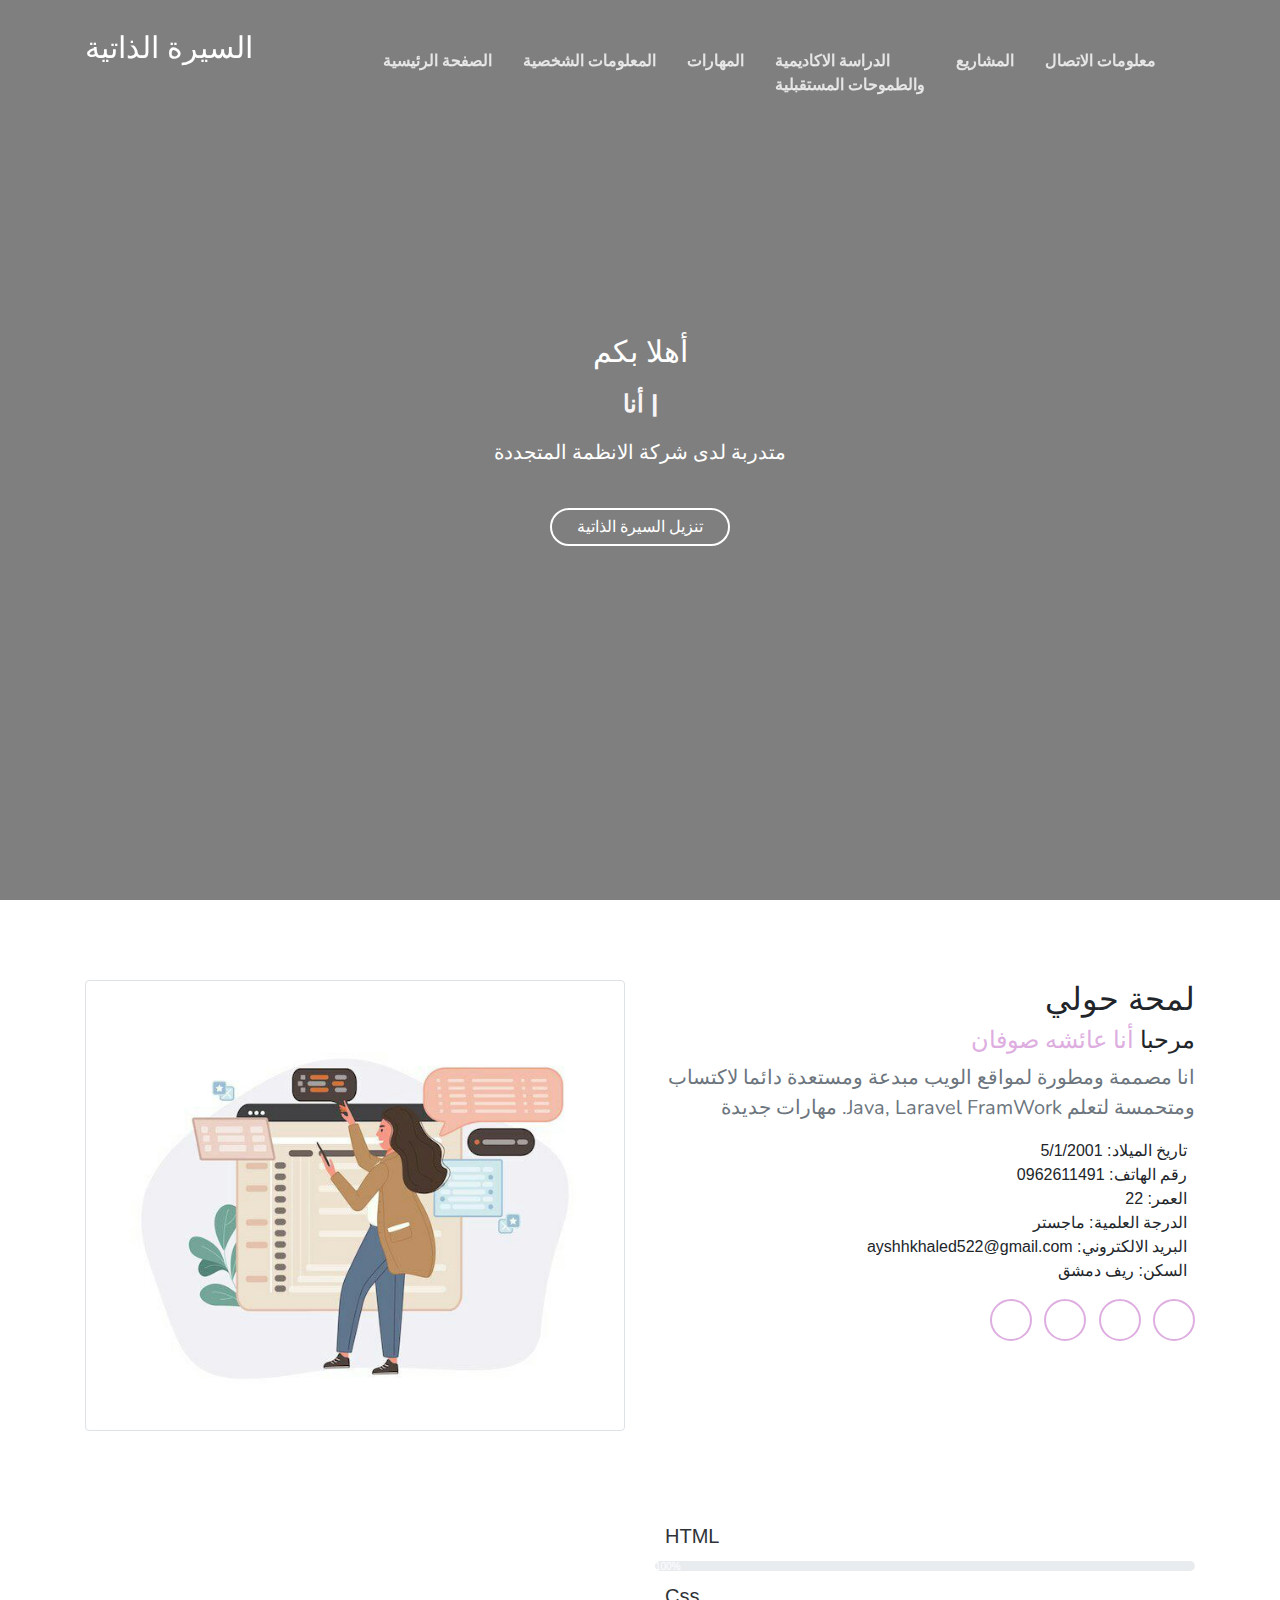
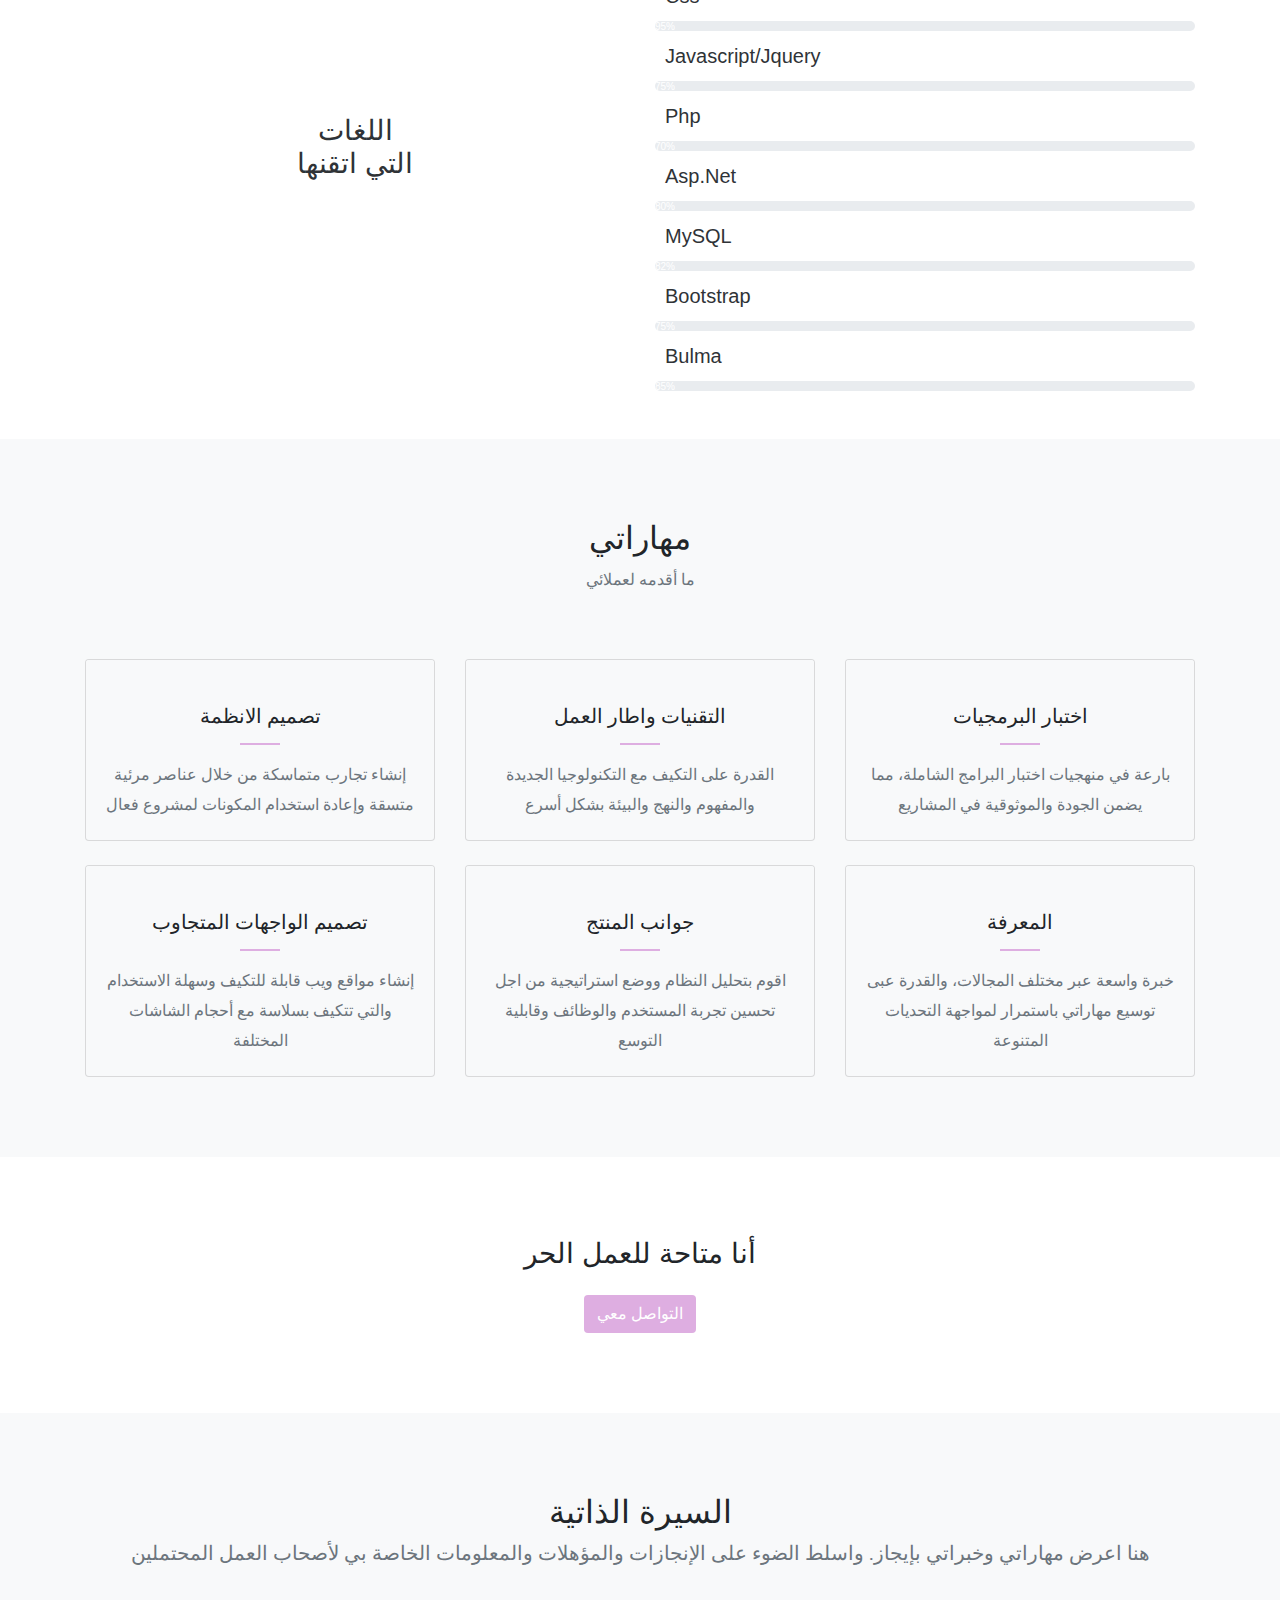
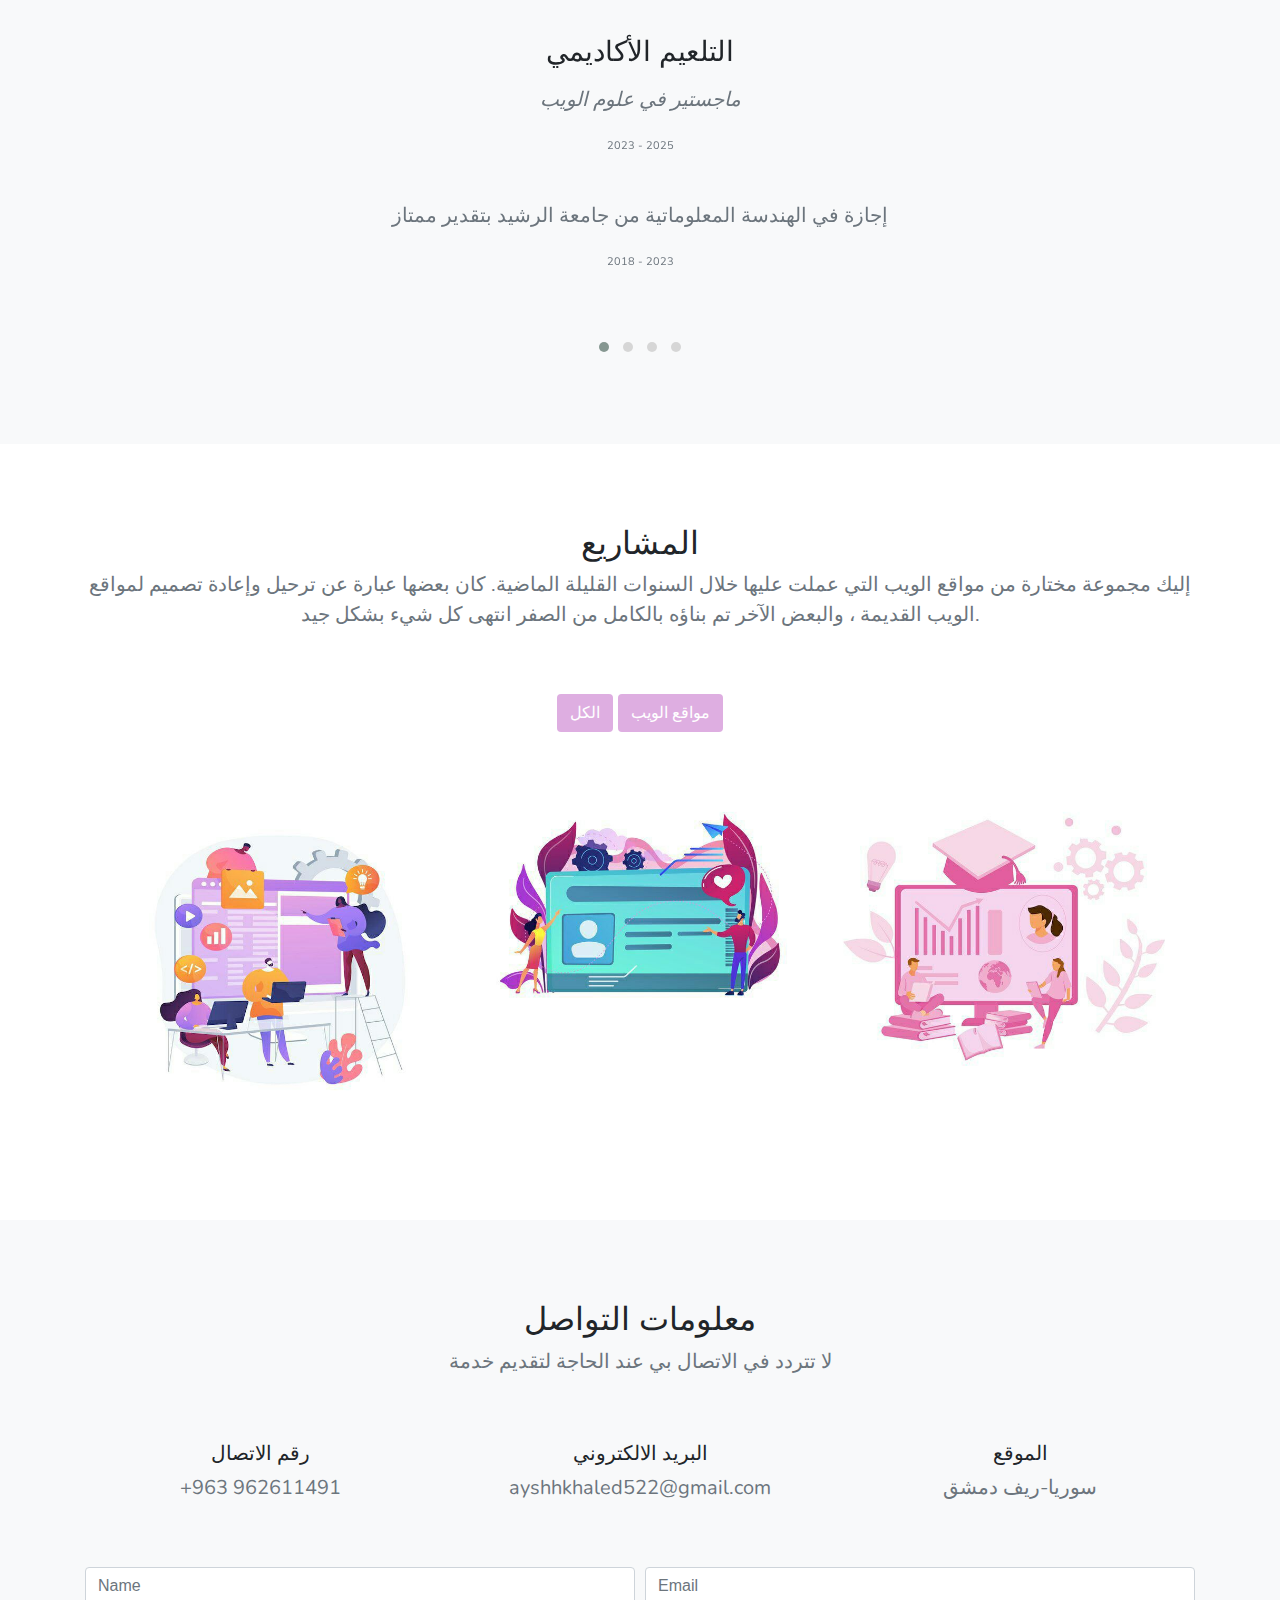
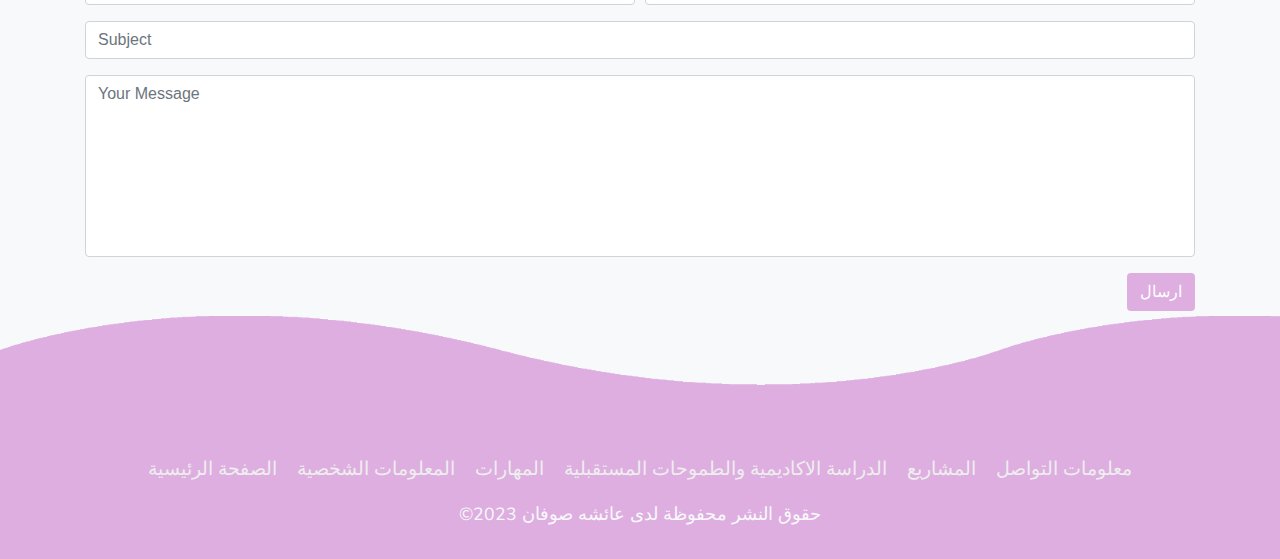
==== index-Ar.html @ 550a2914 "add Arabic page" ====
<!DOCTYPE html>
<html lang="Arabic">
<head>
  <meta charset="UTF-8">
  <meta name="viewport" content="width=device-width, initial-scale=1.0">
  <meta http-equiv="X-UA-Compatible" content="ie=edge">
  <link rel="stylesheet" href="css/style.css">
  <link rel="stylesheet" href="lib/bootstrap/css/bootstrap.min.css">
  <link rel="stylesheet" href="lib/owl.carousel.min.css">
  <link rel="stylesheet" href="lib/owl.theme.default.min.css">
  <link rel="icon" href="images/A-removebg-preview.ico">
  <link rel="stylesheet" href="https://use.fontawesome.com/releases/v5.8.1/css/all.css" integrity="sha384-50oBUHEmvpQ+1lW4y57PTFmhCaXp0ML5d60M1M7uH2+nqUivzIebhndOJK28anvf" crossorigin="anonymous">
  <link rel="stylesheet" href="https://cdnjs.cloudflare.com/ajax/libs/font-awesome/6.4.0/css/all.min.css" integrity="sha512-iecdLmaskl7CVkqkXNQ/ZH/XLlvWZOJyj7Yy7tcenmpD1ypASozpmT/E0iPtmFIB46ZmdtAc9eNBvH0H/ZpiBw==" crossorigin="anonymous" referrerpolicy="no-referrer" />
  <link href="https://fonts.googleapis.com/css?family=Montserrat:400,600,700|Nunito:400,700|Poppins:200,300,400,500,600,700,800,900" rel="stylesheet">
  <link rel="stylesheet" href="lib/animate.css">
  <title>السيرة الذاتية-عائشه صوفان</title>
</head>
<body>
  <div class="preloader">
    <div class="circle"></div>
  </div>

  <!--nav-->
  <nav class="navbar navbar-expand-md  sticky  fixed-top r-nav">
    <div class="container">

      <a class="navbar-brand animated fadeInLeft" href="#">السيرة الذاتية</a>
      <button class="navbar-toggler" type="button" data-toggle="collapse" data-target="#navbarId" >
        <span><i class="fas fa-bars hamburger"></i></span>
      </button>

      <div class="collapse navbar-collapse" id="navbarId">
        <ul class="navbar-nav ml-auto">
          <li class="nav-item animated fadeInRight">
            <a class="nav-link" href="#home">الصفحة الرئيسية<span class="sr-only">(current)</span></a>
          </li>
          <li class="nav-item animated fadeInRight">
            <a class="nav-link" href="#about">المعلومات الشخصية</a>
          </li>
          <li class="nav-item animated fadeInRight">
            <a class="nav-link" href="#Skills">المهارات</a>
          </li>
          <li class="nav-item animated fadeInRight">
            <a class="nav-link" href="#testimony">الدراسة الاكاديمية <br>والطموحات المستقبلية</a>
          </li>
          <li class="nav-item animated fadeInRight">
            <a class="nav-link" href="#work">المشاريع</a>
          </li>
          <li class="nav-item animated fadeInRight">
            <a class="nav-link" href="#contact">معلومات الاتصال</a>
          </li>
          <li class="nav-item dropdown">
            <a class="nav-link" href="#" id="navbarDropdown" role="button" data-toggle="dropdown" aria-haspopup="true" aria-expanded="false">
              <i class="fa-solid fa-globe"></i>
            </a>
            <div class="dropdown-menu" style="background-color: #EF8FB1;" aria-labelledby="navbarDropdown">
              <a class="dropdown-item" href="index.html">English</a>
              <a class="dropdown-item" href="index-Ar.html">Arabic</a>
             
            </div>
          </li>
        </ul>
        
      </div>
    </div>

  </nav>
<!--Home-->
  <header id="home">
    <div class="container-fluid header-content">
      <div class="row">
        <div class="col">
          <div class="content-box text-center animated fadeInUp">
            <h4>أهلا بكم</h4>
            <h1  style="color:#F9F5F6;font-weight:bold;font-size:x-large;">أنا <span class="element" style="color:#DEAEE1;font-weight:bold;font-size:x-large;"></span></h1>
            <p> متدربة لدى شركة الانظمة المتجددة</p>
            <a href="Aisha.pdf" class="btn">تنزيل السيرة الذاتية</a>
          </div>
        </div>
      </div>
    </div>
  </header>

  <!-- About Section -->
 
  <section class="about r-p"style="text-align:right;" id="about">
    <div class="container">
      <div class="row">
        <div class="col-lg-6 way-fade-up">
          <img src="images/girl.jpg" width="900" height="1600" class="img-fluid img-thumbnail" alt="Profile Picture">
        </div>
        <div class="col-lg-6 way-fade-up mt-5 mt-lg-0">
          <h2 class="">لمحة حولي</h2>
          <h4 class="">مرحبا <span style="color:#DEAEE1;">أنا عائشه صوفان</span></h4>

          <p>انا مصممة ومطورة لمواقع الويب مبدعة ومستعدة دائما لاكتساب مهارات جديدة  .Java, Laravel FramWork ومتحمسة لتعلم
          </p>
          <p><ul class="list-inline">
            <li class= "list-inline-item animated slideInUp">
             تاريخ الميلاد: 5/1/2001</li><br>
            <li class= "list-inline-item animated slideInUp">رقم الهاتف: 0962611491</li><br>
            <li class= "list-inline-item animated slideInUp">العمر: 22</li><br>
            <li class= "list-inline-item animated slideInUp">الدرجة العلمية: ماجستر</li><br>
            <li class= "list-inline-item animated slideInUp">ayshhkhaled522@gmail.com :البريد الالكتروني</li><br>
            <li class= "list-inline-item animated slideInUp">السكن: ريف دمشق</li><br>
            
          </ul></p>

          <div class="r-icon">
            <ul class="list-inline">
              <li class="list-inline-item animated slideInUp"><a href="https://www.facebook.com/aisha.soufan.9?mibextid=ZbWKwL"><i class="fab fa-facebook"></i></a></li>
              <li class="list-inline-item animated slideInUp"><a href="https://instagram.com/aisha__soufan?igshid=MzRlODBiNWFlZA=="><i class="fa-brands fa-instagram"></i></a></li>
              <li class="list-inline-item animated slideInUp"><a href="https://www.linkedin.com/in/aisha-soufan-76017b273"><i class="fa-brands fa-linkedin"></i></a></li>
              <li class="list-inline-item animated slideInUp"><a href="https://github.com/Aishaso"><i class="fa-brands fa-github"></i></a></li>
            </ul>
          </div>
        </div>
      </div>
    </div>
  </section>

  <!-- Experience -->
  <section class="experience  mb-5" id="experience" style="color: #2F3337;">
    <div class="container">
      <div class="row">
        <div class="col-md-6 text-center d-flex align-items-center justify-content-center way-fade-up"><h3>اللغات <br>التي اتقنها</h3></div>
        <div class="col-md-6 way-fade-up">
          <label>HTML</label>
          <div class="progress">
            <div class="progress-bar progress-color" role="progressbar" style="width: 0%"  aria-valuenow="0" aria-valuemin="0" aria-valuemax="100">100%</div>
          </div>

          <label>Css</label>
          <div class="progress">
            <div class="progress-bar progress-color" role="progressbar" style="width: 0%" aria-valuenow="0" aria-valuemin="0" aria-valuemax="100">95%</div>
          </div>

          <label>Javascript/Jquery</label>
          <div class="progress">
            <div class="progress-bar progress-color" role="progressbar" style="width: 0%" aria-valuenow="0" aria-valuemin="0" aria-valuemax="100">75%</div>
          </div>

          <label>Php</label>
          <div class="progress">
            <div class="progress-bar progress-color" role="progressbar" style="width: 0%" aria-valuenow="0" aria-valuemin="0" aria-valuemax="100">70%</div>
          </div>

          <label>Asp.Net</label>
          <div class="progress">
            <div class="progress-bar progress-color" role="progressbar" style="width: 0%" aria-valuenow="0" aria-valuemin="0" aria-valuemax="100">80%</div>
          </div>

          <label>MySQL </label>
          <div class="progress">
            <div class="progress-bar progress-color" role="progressbar" style="width: 0%" aria-valuenow="0" aria-valuemin="0" aria-valuemax="100">82%</div>
          </div>
          <label>Bootstrap</label>
          <div class="progress">
            <div class="progress-bar progress-color" role="progressbar" style="width: 0%" aria-valuenow="0" aria-valuemin="0" aria-valuemax="100">75%</div>
          </div>
          <label>Bulma</label>
          <div class="progress">
            <div class="progress-bar progress-color" role="progressbar" style="width: 0%" aria-valuenow="0" aria-valuemin="0" aria-valuemax="100">85%</div>
          </div>
        </div>
      </div>
    </div>
  </section>

  <!-- Skills -->
  <section class="services bg-sec r-p " id="Skills">
    <div class="container text-center">
      <div class="row">
        <div class="col mb-5 way-fade-right ">
          <div class="col">
            <h2>مهاراتي</h2>
            <p>ما أقدمه لعملائي</p>
          </div>
        </div>
      </div>
      <!-- cards -->
      <div class="row text-center way-fade-up">
        <div class="col-lg-4">
          <div class="card">
            <div class="card-header">
              <i class="fa-solid fa-sitemap fa-fade"></i>
            </div>

            <div class="card-body">
              <h5 class="card-title">تصميم الانظمة</h5>
              <div class="service-border"></div>
              <p class="card-text">إنشاء تجارب متماسكة من خلال عناصر مرئية متسقة وإعادة استخدام المكونات لمشروع فعال</p>

            </div>
          </div>
        </div>
        <div class="col-lg-4">
          <div class="card">
            <div class="card-header">
              <i class="fa-solid fa-code fa-fade"></i>
            </div>
            <div class="card-body">
              <h5 class="card-title">التقنيات واطار العمل</h5>
              <div class="service-border"></div>
              <p class="card-text">القدرة على التكيف مع التكنولوجيا الجديدة والمفهوم والنهج والبيئة بشكل أسرع</p>

            </div>
          </div>
        </div>
        <div class="col-lg-4">
          <div class="card">
            <div class="card-header">
              <i class="fa-solid fa-gears fa-fade"></i>
            </div>
            <div class="card-body">
              <h5 class="card-title">اختبار البرمجيات</h5>
              <div class="service-border"></div>
              <p class="card-text">بارعة في منهجيات اختبار البرامج الشاملة، مما يضمن الجودة والموثوقية في المشاريع</p>

            </div>
          </div>
        </div>
      </div>
      <div class="row text-center way-fade-up mt-4">
        <div class="col-lg-4">
          <div class="card">
            <div class="card-header">
              <i class="fa-solid fa-mobile fa-fade"></i>
            </div>
            <div class="card-body">
              <h5 class="card-title">تصميم الواجهات المتجاوب</h5>
              <div class="service-border"></div>
              <p class="card-text">إنشاء مواقع ويب قابلة للتكيف وسهلة الاستخدام والتي تتكيف بسلاسة مع أحجام الشاشات المختلفة</p>

            </div>
          </div>
        </div>
        <div class="col-lg-4">
          <div class="card">
            <div class="card-header">
              <i class="fa-solid fa-window-restore fa-fade"></i>
            </div>
            <div class="card-body">
              <h5 class="card-title">جوانب المنتج</h5>
              <div class="service-border"></div>
              <p class="card-text">اقوم بتحليل النظام ووضع استراتيجية من اجل تحسين تجربة المستخدم والوظائف وقابلية التوسع 
            </div>
          </div>
        </div>
        <div class="col-lg-4">
          <div class="card">
            <div class="card-header">
              <i class="fa-solid fa-globe fa-fade"></i>
            </div>
            <div class="card-body">
              <h5 class="card-title">المعرفة</h5>
              <div class="service-border"></div>
              <p class="card-text">خبرة واسعة عبر مختلف المجالات، والقدرة عبى توسيع مهاراتي باستمرار لمواجهة التحديات المتنوعة</p>

            </div>
          </div>
        </div>
      </div>


    </div>


  </section>

  <!-- Hire Me -->
  <section class="hire r-p" id="hire">
    <div class="container text-center">
      <div class="row">
        <div class="col way-fade-left">
          <h3 class="mb-4">أنا متاحة للعمل الحر</h3>
          <a href="#contact" class="btn r-btn ">التواصل معي</a>
        </div>
      </div>
    </div>
  </section>

  <!-- Resume -->
  <section class="testimony r-p  bg-sec" id="testimony">
    <div class="container text-center">
      <div class="row">
        <div class="col way-fade-right">
          <h2>السيرة الذاتية</h2>
          <p>هنا اعرض مهاراتي وخبراتي بإيجاز. واسلط الضوء على الإنجازات والمؤهلات والمعلومات الخاصة بي لأصحاب العمل المحتملين</p>
        </div>
      </div>
      <div class="row">
        <div class="col">
          <div class="owl-carousel owl-theme">

            <div class="item">
              <div class="test-item text-center">
                <i class="fa-solid fa-graduation-cap fa-fade"></i>
                <h3>التلعيم الأكاديمي</h3>
                <p class="text-muted font-italic mt-3">ماجستير في علوم الويب</p>
                <p class="test-name">2023 - 2025</p>
                <br> <p>إجازة في الهندسة المعلوماتية من جامعة الرشيد بتقدير ممتاز</p>
                <p class="test-name">2018 - 2023</p>
              </div>
            </div>

            <div class="item">
              <div class="test-item text-center">
                <i class="fa-solid fa-trophy fa-fade"></i>
                <h3>الطموحات المستقبلية</h3>
                <p class="text-muted font-italic mt-3">أنا مطور Full-Stack مبدع وحيوي ومستعد دائمًا لاكتساب مهارات وأساليب جديدة.  أنا متحمس لتعلم مهارات جديدة وتطوير Java و إطار عمل Laravel.</p>
                <p class="test-name">طموحات عائشه المستقبلية</p>
              </div>
            </div>

            <div class="item">
              <div class="test-item text-center">
                <i class="fa-solid fa-briefcase fa-fade"></i>
                <h3>
                  الهدف الوظيفي</h3>
                <p class="text-muted font-italic">فرد متحمس لديه معرفة عميقة باللغات وأدوات التطوير ، ويسعى للحصول على منصب في شركة موجهة نحو النمو حيث يمكنني استخدام مهاراتي لصالح الشركة مع امتلاك مجال لتطوير مهاراتي الخاصة.</p>
                <p class="test-name">هدف عائشه</p>
              </div>
            </div>

            <div class="item">
              <div class="test-item text-center">
                <i class="fa-solid fa-laptop-code fa-fade"></i>
                <h3>الخبرة العملية</h3>
                <p class="text-muted font-italic mt-3">مبتدئة بمجال تطوير مواقع الويب<br> متدربة لدى شركة الأنظمة المتجددة</p>
                <p class="test-name">2023 -الان</p>
              </div>
            </div>

          </div>


        </div>
      </div>
    </div>
  </section>



  <!--  Work -->
  <section class="work  r-p" id="work">
    <div class="container text-center">
      <div class="row">
        <div class="col  mb-5 way-fade-left">
          <h2>المشاريع</h2>
          <p>إليك مجموعة مختارة من مواقع الويب التي عملت عليها خلال السنوات القليلة الماضية. كان بعضها عبارة عن ترحيل وإعادة تصميم لمواقع الويب القديمة ، والبعض الآخر تم بناؤه بالكامل من الصفر انتهى كل شيء بشكل جيد.</p>
        </div>
      </div>
      <div class="row">
        <div class="col-xs-12 mx-auto mb-5 way-fade-left">
          <button class="btn r-btn" data-filter="all">الكل</button>
          <button class ="btn r-btn" data-filter="1">مواقع الويب</button>
         
        </div>
      </div>
      <div class="container">
        <div class="row filter-container mx-auto img-loaded">

          <div class="col-xs-6 col-sm-4 col-md-4 filtr-item card-wrapper " data-category="1">
            <div>
              <img src="images/po.png" class="img-fluid" alt="">
              <div class="middle">
                <div class="text"><a href="https://aishaso.github.io/Task2/"><i class="fa-solid fa-link"></i></a></div>
              </div>
            </div>
          </div>
          <div class="col-xs-6 col-sm-4 col-md-4 filtr-item card-wrapper " data-category="">
            <div>
              <img src="images/po3.png" class="img-fluid" alt="">
              <div class="middle">
                <div class="text"><a href="https://aishaso.github.io/Portfolio/ "><i class="fa-solid fa-link"></i></a></div>
              </div>
            </div>
          </div>
          <div class="col-xs-6 col-sm-4 col-md-4 filtr-item card-wrapper " data-category="1">
            <div>
              <img src="images/photo_2023-07-10_20-02-43.jpg" class="img-fluid" alt="">
              <div class="middle">
                <div class="text"><a href="https://aishaso.github.io/Task1/ "><i class="fa-solid fa-link"></i></a></div>
              </div>
            </div>
          </div>

        
        
        </div>
      
    </div>

  </section>

  <!-- Contact -->
  <section class="contact r-p bg-sec" id="contact">
    <div class="container text-center">
      <div class="row">
        <div class="col way-fade-left">
          <h2>معلومات التواصل</h2>
          <p>لا تتردد في الاتصال بي عند الحاجة لتقديم خدمة</p>
        </div>
      </div>
      <div class="row mt-5 way-fade-left ">
        <div class="col-md-4">
          <div class="r-icon"> <i class="fa-solid fa-mobile fa-fade"></i></div>
          <div class="text-center">
            <h5>رقم الاتصال</h5>
            <p>+963 962611491</p>
          </div>
        </div>

        <div class="col-md-4">
          <div class="r-icon"><i class="fa-solid fa-envelope fa-fade"></i></div>
          <div class="text-center">
            <h5>البريد الالكتروني</h5>
            <p class="text-muted">ayshhkhaled522@gmail.com</p>

          </div>
        </div>

        <div class="col-md-4">
          <div class="r-icon"><i class="fa-solid fa-location-dot fa-fade"></i></div>
          <div class="text-center">
            <h5>الموقع</h5>
            <p class="text-muted">سوريا-ريف دمشق</p>

          </div>
        </div>
      </div>
      <div class="row mt-5">
        <div class="col">
          <form>
            <div class="form-row way-fade-left">
              <div class="form-group col-md-6">

                <input type="text" class="form-control" placeholder="Name">
              </div>
              <div class="form-group col-md-6">

                <input type="email" class="form-control" placeholder="Email">
              </div>
            </div>
            <div class="form-group way-fade-left">
              <input type="text" class="form-control" placeholder="Subject">
            </div>
            <div class="form-group way-fade-left">
              <textarea class="form-control" rows="7" placeholder="Your Message" style="resize:none;"></textarea>
            </div>

            <button type="submit" class="btn r-btn float-right way-fade-left">ارسال</button>
          </form>
        </div>
      </div>
    </div>
  </section>

  <!-- footer -->
<footer>
  <div class="waves">
    <div class="wave" id="wave1"></div>
    <div class="wave" id="wave2"></div>
    <div class="wave" id="wave3"></div>
    <div class="wave" id="wave4"></div>

  </div>
  <ul class="social_icon">
    <li><a href="https://www.facebook.com/aisha.soufan.9?mibextid=ZbWKwL"><i class="fab fa-facebook"></i></a></li>
    <li><a href="https://instagram.com/aisha__soufan?igshid=MzRlODBiNWFlZA=="><i class="fa-brands fa-instagram"></i></a></li>
    <li><a href="https://github.com/Aishaso"><i class="fa-brands fa-github"></i></a></li>
    <li><a href="https://www.linkedin.com/in/aisha-soufan-76017b273"><i class="fa-brands fa-linkedin"></i></a></li>
  </ul>
  <ul class="menu">
    <li><a href="#home">الصفحة الرئيسية</a></li>
    <li><a href="#about">المعلومات الشخصية</a></li>
    <li><a href="#Skills">المهارات</a></li>
    <li><a href="#testimony">الدراسة الاكاديمية والطموحات المستقبلية</a></li>
    <li><a href="#work">المشاريع</a></li>
    <li><a href="#contact">معلومات التواصل</a></li>
  </ul>
  <p>  &copy;2023 حقوق النشر محفوظة لدى عائشه صوفان</p>
 </footer>
 

  <script src="lib/jquery-3.3.1.min.js"></script>
  <script src="lib/popper.min.js"></script>
  <script src="lib/bootstrap/js/bootstrap.min.js"></script>
  <script src="lib/jquery.smooth-scroll.js"></script>
  <script src="lib/imagesloaded.pkgd.min.js"></script>
  <script src="lib/owl.carousel.min.js"></script>
  <script src="lib/typed.js"></script>
  <script src="lib/jquery.waypoints.min.js"></script>
  <script src="lib/jquery.filterizr.min.js"></script>

  <script src="js/app.js"></script>
 
  <script  charset="utf-8" type="text/javascript">
  var typed1 = new Typed(".element", {
    strings: ['عائشه صوفان', 'مطورة واجهات امامية','مطورة واجهات خلفية'],
    smartBackspace: true,
    typeSpeed: 100,
    backSpeed: 100,
    loop: true,
    loopCount: Infinity,
    startDelay: 1000
  });</script>
  
</body>
</html>
---- css/style.css ----
* {
  padding: 0;
  margin: 0;
}
h1,
h2,
h3,
h4,
h5,
h6 {
  font-family: "Montserrat", sans-serif;
}

p {
  font-family: "Nunito", sans-serif;
  font-size: 20px;
  line-height: 30px;
  color: #6c757d;
  /* 150% of font-size */
}
span.element{
  font-size: 20px;
}

.r-btn {
  padding: 5px 20px;
  background-color: #DEAEE1 !important;
  color: #fff !important;
}

::selection {
  background-color: #AEE2FF;
  color: #fff;
  text-shadow: 4px 2px 2px #F2BED1;
}

.r-p {
  padding-top: 80px;
  padding-bottom: 80px;
}
.content-mg {
  margin: 10px 0;
}
.content-box * + * {
  margin: 20px 0;
}
.bg-sec {
  background: #f8f9fa;
}
.title-box {
  max-width: 600px;
  text-align: center;
}
.dropdown-menu .dropdown-item:hover {
  background-color: #DEAEE1;
}

/* Preloader */
.preloader{
  position:fixed;
  top:0;
  left:0;
  width:100%;
  height:100%;
  background-color: skyblue;
  z-index: 99998;
}

.preloader:before {
  content: "";
  position: absolute;
  bottom: 0;
  width: 100%;
  height: 50%;
  background-color: #000;
  transition: 1s;
}
.preloader:after {
  content: "";
  position: absolute;
  top: 0;
  width: 100%;
  height: 50%;
  background-color: #000;
  transition: 1s;
}

.preloader.complete:before {
  bottom: -50%;
}
.preloader.complete:after {
  top: -50%;
}

.preloader.complete {
  visibility: hidden;
}

.circle {
  position: absolute;
  top: 50%;
  left: 50%;
  transform: translate(-50%, -50%);
  width: 100px;
  height: 100px;
  border-radius: 50%;
  border: 10px solid rgba(255, 255, 255, 0.1);
  border-top: 10px solid #d4d4d4;
  animation: animate 1.5s infinite linear;
  z-index: 99999;
}

@keyframes animate {
  0% {
    transform: translate(-50%, -50%) rotate(0deg);
  }
  100% {
    transform: translate(-50%, -50%) rotate(360deg);
  }
}

/* Navigation---------------------------------------------------------------------------- */
nav .navbar-brand {
  font-size: 30px;
  color: #fff;
  transition: 0.5s all;
  margin-bottom: 50px;
}
nav .navbar-nav li {
  margin-left: 15px;
}
nav .navbar-nav li a {
  color: rgba(255, 255, 255, 0.8) !important;
  font-size: 16px;
  letter-spacing: 0.05em;
  font-weight: 600;
  font-family: "Nunito", sans-serif;
}
nav.r-nav {
  background: transparent;
  padding: 20px 0px;
  transition: 0.5s all;
}

nav.r-nav.stickyadd {
  background: #fff !important;
  padding: 15px 0;
  box-shadow: 0 1px 8px 3px rgba(0, 0, 0, 0.05);
  transition: 0.5s all ease-in-out;
}
nav.stickyadd .navbar-brand {
  color: #000;
  font-size: 40px;
  transition: 0.5s all;
}
nav.stickyadd .navbar-nav .nav-link {
  color: #000 !important;
}
.navbar .hamburger {
  color: #fff;
}
nav.stickyadd .hamburger {
  color: #000;
}

nav *,
header * {
  animation-delay: 0.5s;
}
.nav-item .dropdown{
  color: #7d5c80;
  font-size: 50px !important;

}

/* ---------- */

/* Header -----------------------------------------------------------------------*/
header {
  height: 100vh;
  width: 100%;
  background-image: linear-gradient(rgba(0, 0, 0, 0.5), rgba(0, 0, 0, 0.5)),
    url("../images/backgroun.jpg");

  background-repeat: no-repeat;
  background-size: cover;
  background-position: center;

  
}
.header-content {
  height: 100vh;
  display: flex;
  flex-direction: column;
  align-items: center;
  justify-content: center;
}
.content-box {
  max-width: 700px;
  color: #fff;
}
.content-box h4 {
  font-size: 30px;
}
.content-box h1 {
  font-size: 52px;
}
.content-box a {
  color: #fff;
  text-decoration: none;
  border: 2px solid #fff;
  border-radius: 20px;
  padding: 5px 25px;
}
.content-box p {
  color: #fff;
}
.content-box a:hover {
  color: #000;
  background:#DEAEE1;
  transition: 0.5s all;
}

/* About Us */

.about li a {
  color:#DEAEE1;
  display: inline-block;
  height: 42px;
  width: 42px;
  font-size: 20px;
  border-radius: 50%;
  border: 2px solid #DEAEE1;
  line-height: 40px;
  transition: 0.5s all;
  text-align: center;
}

.about li a:hover {
  color: #EF8FB1;
  border: 2px solid #EF8FB1;
}
.img-fluid .img-thumbnail{
  height: 600px !important;
}
/* Experience ---------------------------------------------------------*/
.experience .progress {
  height: 10px;
  border-radius: 20px;
  font-size: 10px;
}

.progress-color {
  background-color:#DEAEE1!important;
}
.experience label {
  font-size: 20px;
  margin: 10px;
}

/* Skils */

.card,
.card-header {
  background: #f8f9fa !important;
}

.card-header {
  border: none !important;
}

.services .card-header i {
  font-size: 50px;
  color: #DEAEE1;
}
.service-border {
  height: 2px;
  width: 40px;
  margin: 15px auto;
  background: #DEAEE1;
  transition: 0.5s all;
}
.services h5:hover + .service-border {
  width: 100px;
}

.services p {
  font-size: 16px;
}

.services .btn:hover {
  color: #000 !important;
  background: #eee !important;
}

/* Testimony */

.testimony .test-item {
  max-width: 500px;
  margin: 50px auto;
}
.testimony .test-item .test-img {
  width: 50px;
  height: 50px;
  object-fit: cover;
}

.testimony .test-item i {
  color: #DEAEE1;
  font-size: 50px !important;
}

.test-item p.test-name {
  font-size: 11px;
}

/* Work */
.work .card-wrapper {
  padding-top: 15px;
  padding-bottom: 15px;
}


.work .card-wrapper .img-fluid {
  opacity: 1;
  display: block;
  width: 100%;
  height: auto;
  transition: .5s ease;
  backface-visibility: hidden;
}

.work .card-wrapper .middle {
  transition: .5s ease;
  opacity: 0;
  position: absolute;
  top: 50%;
  left: 50%;
  transform: translate(-50%, -50%);
  -ms-transform: translate(-50%, -50%);
  text-align: center;
}

.card-wrapper .img-fluid:hover {
  opacity: 0.3;
}

.card-wrapper:hover .middle {
  opacity: 1;
}

.text {
  
  font-size: 16px;

}

.text i{
  color: #eee;
  font-size: 36px;
  padding: 16px 32px;
}
/* Contact */
.contact .r-icon {
  font-size: 50px;
  text-align: center;
  color: #DEAEE1;
}

/*......footer........*/
footer 
 {
  position: relative;
  width: 100%;
  background-color: #DEAEE1;
  min-height: 100px;
  padding: 20px 50px;
  display: flex;
  justify-content: center;
  align-items: center;
  flex-direction: column;
  
  }

  footer .social_icon, footer .menu
  {
    position: relative;
    display: flex;
    justify-content: center;
    align-items: center;
    margin: 10px 0;
    flex-wrap: wrap;
  }
  footer .menu li a:hover{
    text-decoration: none;
    color:#EF8FB1;
  }

  footer .social_icon li ,footer .menu li
  {
    list-style: none;
  }

  footer .social_icon li a, footer .menu li a 
  {
    font-size: 1.2em;
    color: #eee;
    margin: 0 10px !important;
    display: inline-block;
    transition: 0.5s;
    font-family: 'Poppins', sans-serif !important;
  }

  footer .social_icon li a:hover
  {
    transform: translateY(-10px);
  }

  footer.menu li a 
  {
    font-size: 1.2em;
    color: #eee;
    margin: 0 10px !important ;
    display: inline-block;
    text-decoration: none;
    opacity: 0.75;
  }

  footer .menu li a :hover
  {
    opacity: 1;
    text-decoration: none;
  }

  footer p
  {
    color: #f8f9fa;
    text-align: center;
    margin-top: 15px;
    margin-bottom: 10px;
    font-size: 1.1em;
  }

  footer .wave
  {
    position: absolute;
    top: -75px;
    left: 0;
    width: 100%;
    height: 100px;
    background:  url(../images/wave.png);
    background-size: 1000px 100px;
  
  }

  footer .wave#wave1{
    z-index: 1000;
    opacity: 1;
    bottom: 0;
    animation: animateWave 4s linear infinite;
  }

  footer .wave#wave2{
    z-index: 999;
    opacity: 0.5;
    bottom: 10px;
    animation: animateWave-02 4s linear infinite;
  }

  footer .wave#wave3{
    z-index: 1000;
    opacity: 0.2;
    bottom: 15px;
    animation: animateWave 3s linear infinite;
  }

  footer .wave#wave4{
    z-index: 999;
    opacity: 0.7;
    bottom: 20px;
    animation: animateWave-02 3s linear infinite;
  }

  @keyframes animateWave {
    0%{
      background-position-x: 1000px;
    }
    100%{
      background-position-x:0px;
    }
  }

  @keyframes animateWave-02 {
    0%{
      background-position-x: 0px;
    }
    100%{
      background-position-x:1000px;
    }
  }
/* Media-------------------------------------------------------------------------------- */
@media (min-width: 200px) and (max-width: 768px) {
  .r-nav {
    background: #fff !important;
  }
  .r-nav .container {
    width: 85%;
  }
  nav .navbar-brand {
    font-size: 30px;
    color: #000;
  }
  .navbar .hamburger {
    color: #000;
  }
  nav .navbar-nav .nav-link {
    color: #000 !important;
  }

  .content-box h1 {
    font-size: 30px;
  }
  .content-box p {
    font-size: 16px;
  }
  header {
    height: 100vh;
    width: 100%;
    background-image: linear-gradient(rgba(0, 0, 0, 0.5), rgba(0, 0, 0, 0.5)),
      url("../images/backgroun.jpg");
    background-repeat: repeat;
    background-size: cover;
    background-position: -700px 0;
  }
}
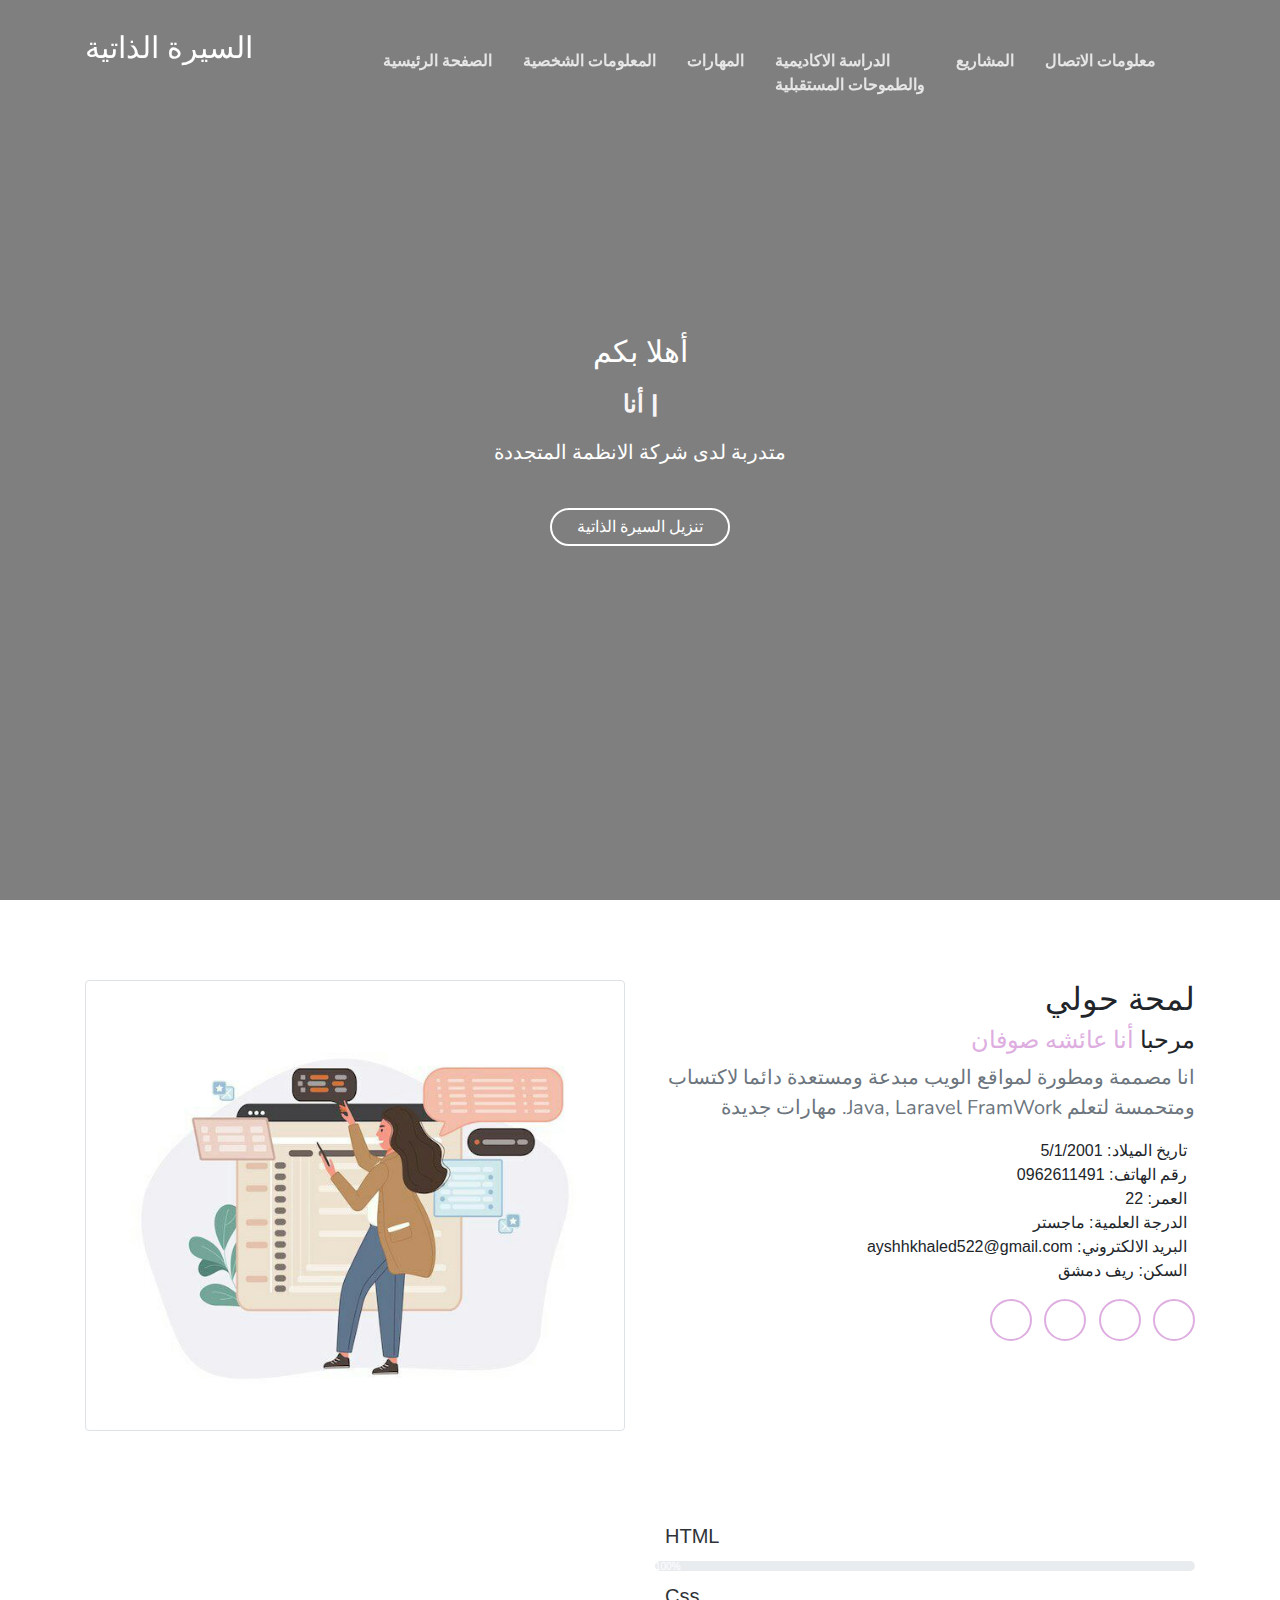
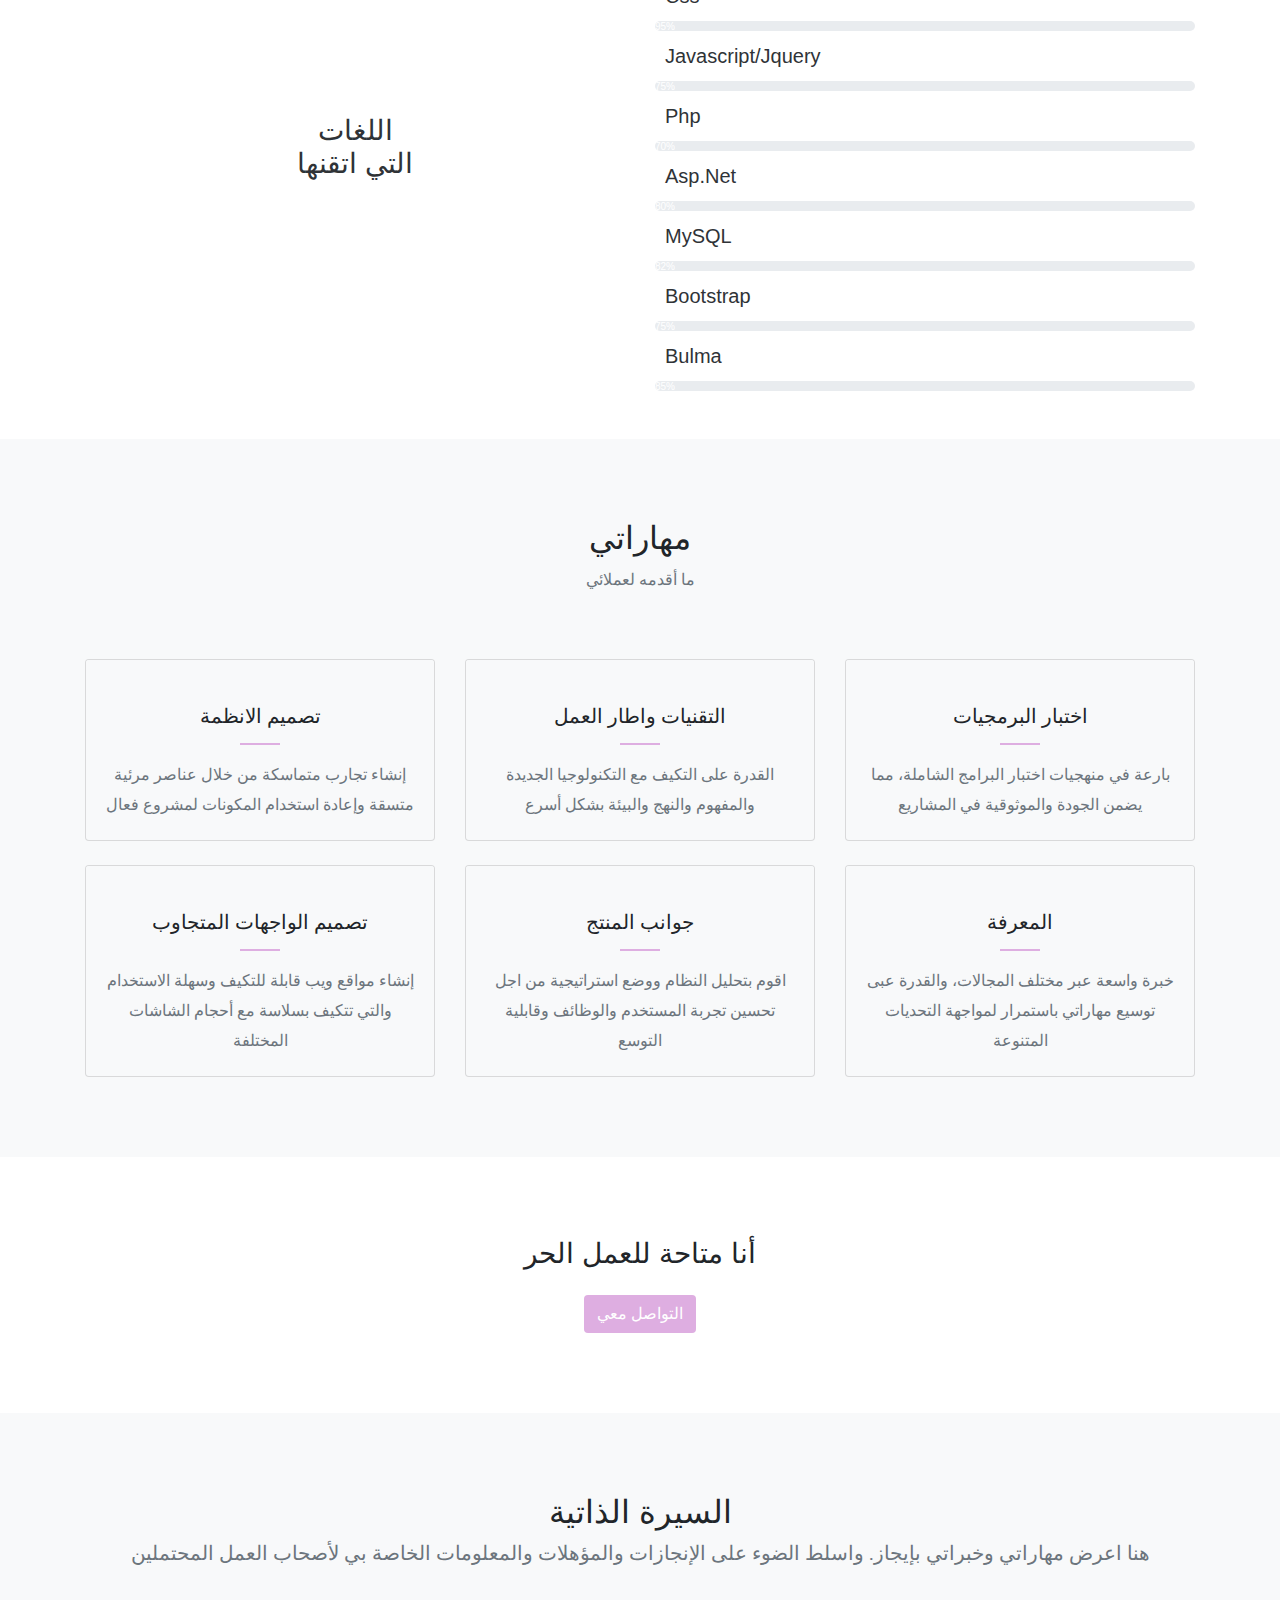
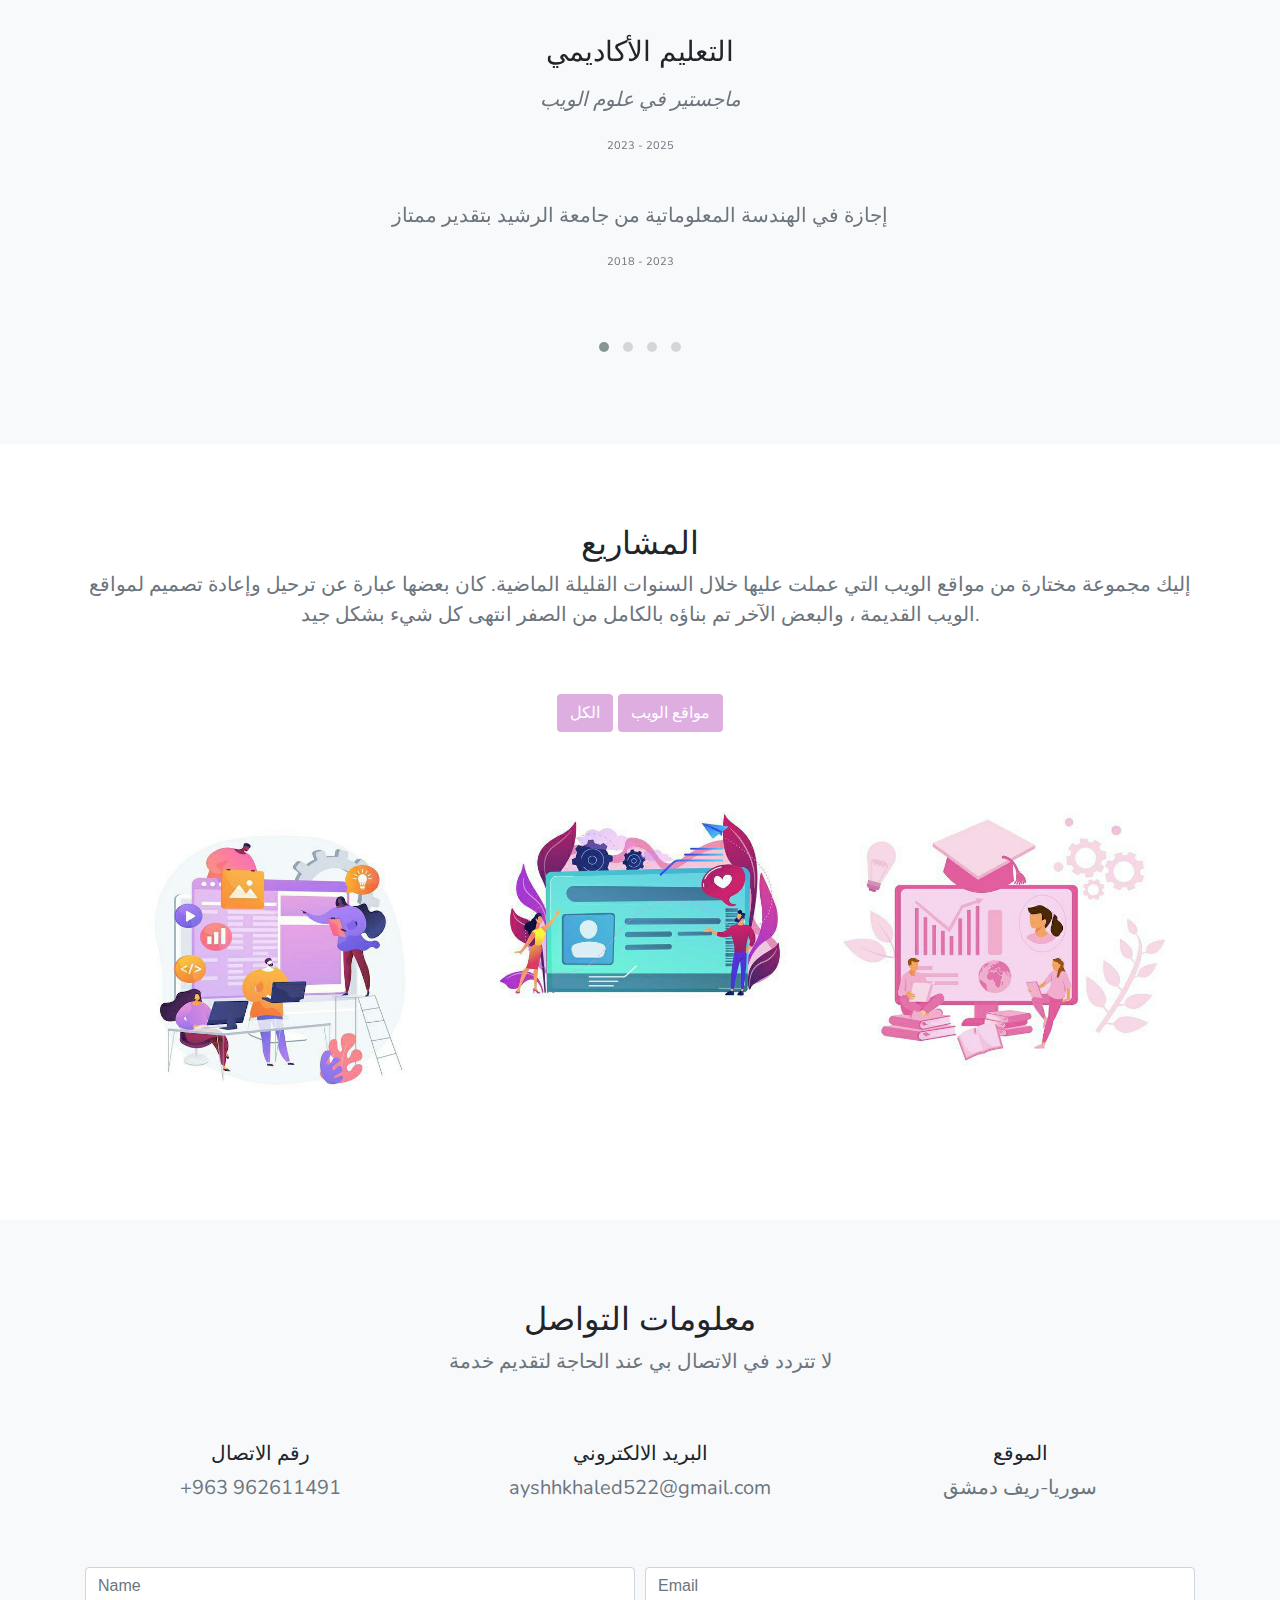
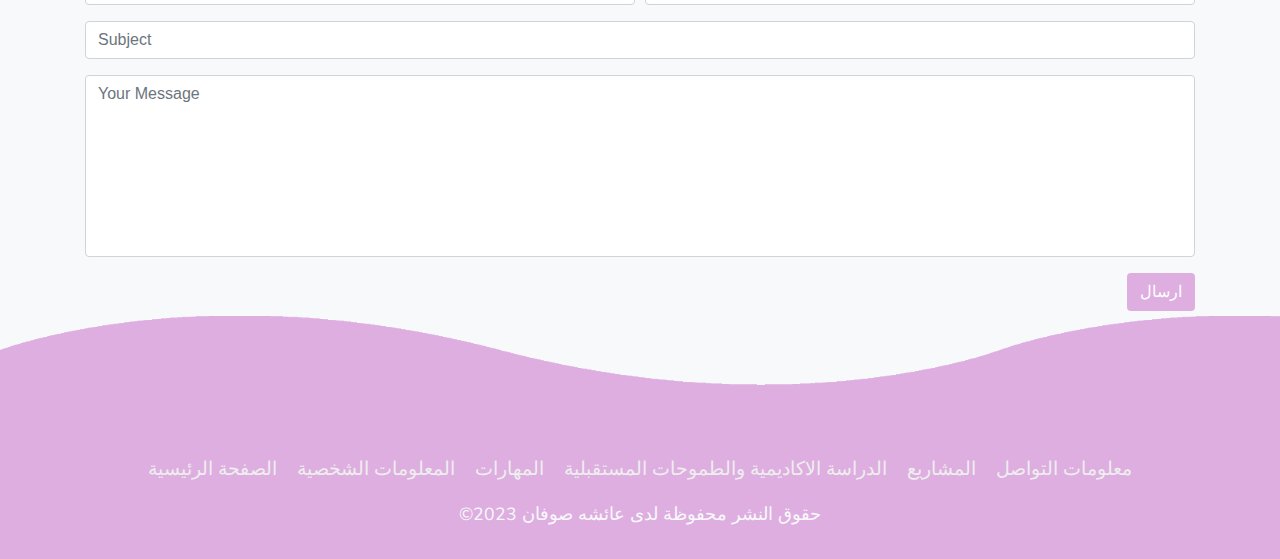
==== commit 0cf70c4b: "v3" ====
--- a/index-Ar.html
+++ b/index-Ar.html
@@ -296,7 +296,7 @@
             <div class="item">
               <div class="test-item text-center">
                 <i class="fa-solid fa-graduation-cap fa-fade"></i>
-                <h3>التلعيم الأكاديمي</h3>
+                <h3>التعليم الأكاديمي</h3>
                 <p class="text-muted font-italic mt-3">ماجستير في علوم الويب</p>
                 <p class="test-name">2023 - 2025</p>
                 <br> <p>إجازة في الهندسة المعلوماتية من جامعة الرشيد بتقدير ممتاز</p>
